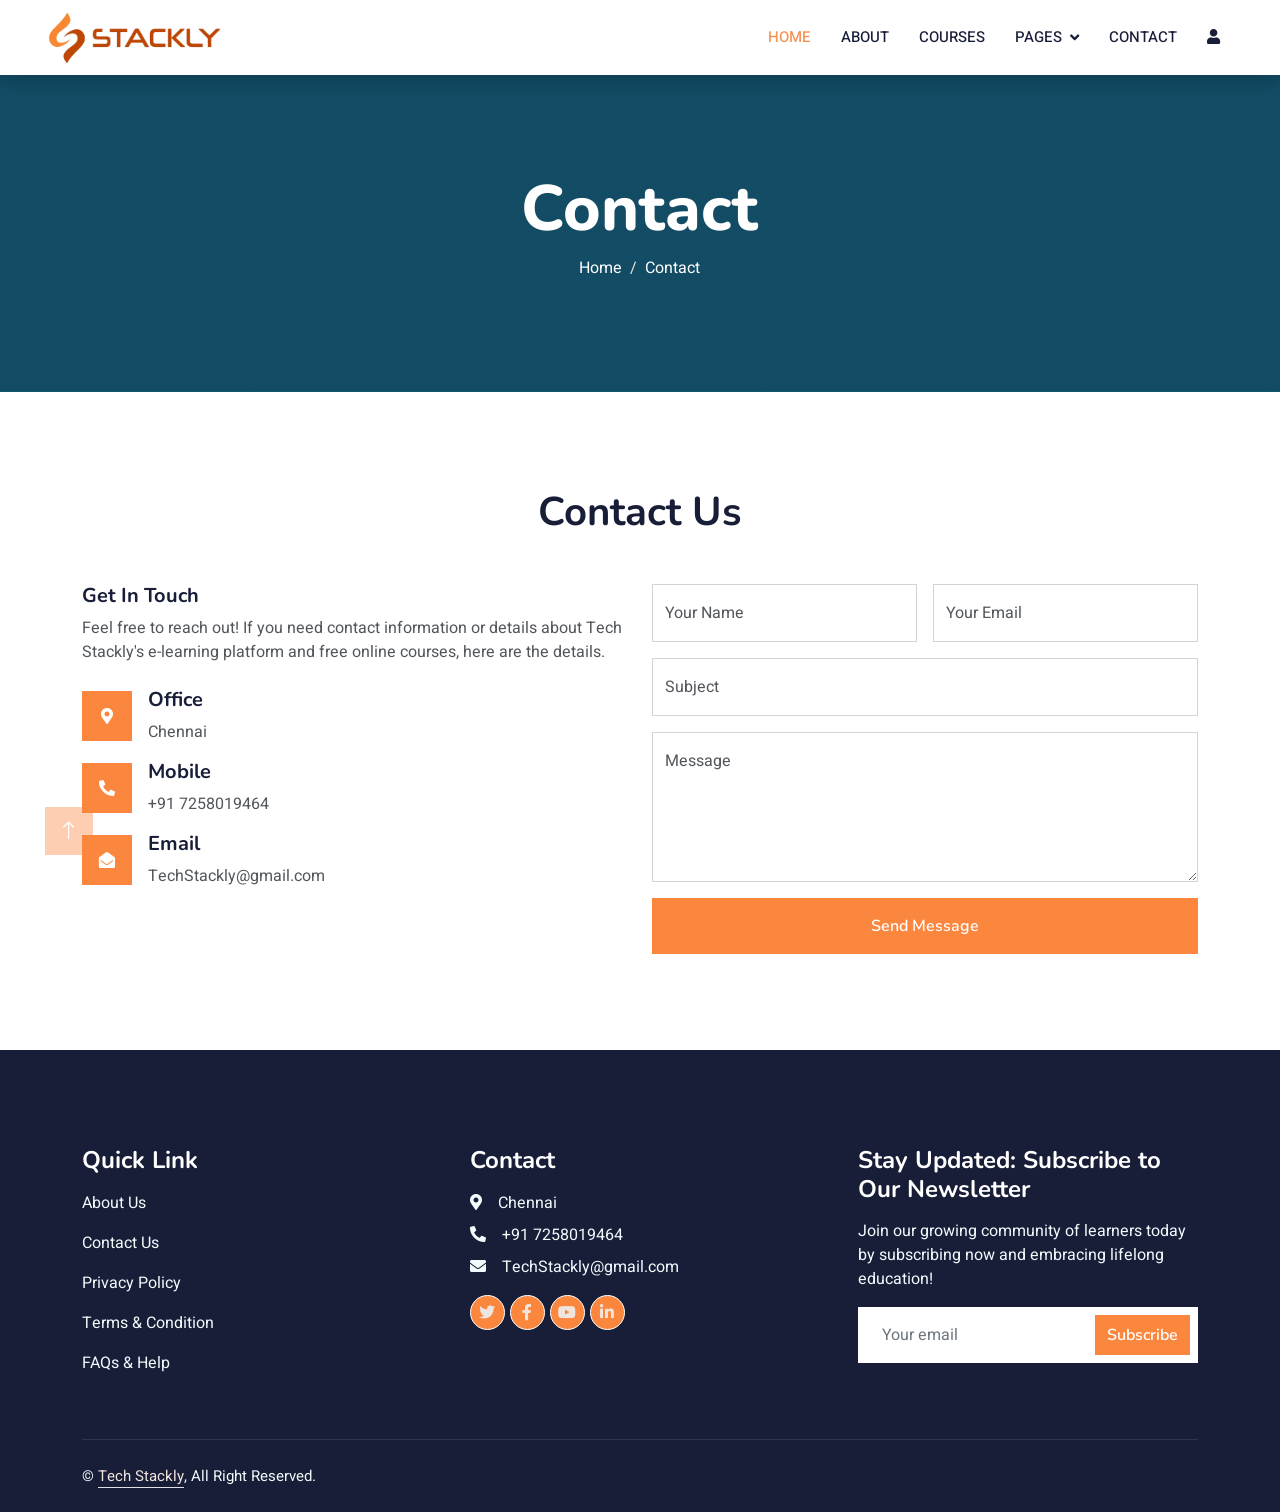
==== contact.html @ 387c12de "Learning" ====
<!DOCTYPE html>
<html lang="en">

<head>
    <meta charset="utf-8">
    <title>Tech Stackly : Contact</title>
    <meta content="width=device-width, initial-scale=1.0" name="viewport">
    <meta content="" name="keywords">
    <meta content="" name="description">

    <!-- Favicon -->
    <link href="img/icon.webp" rel="icon">

    <!-- Google Web Fonts -->
    <link rel="preconnect" href="https://fonts.googleapis.com">
    <link rel="preconnect" href="https://fonts.gstatic.com" crossorigin>
    <link
        href="https://fonts.googleapis.com/css2?family=Heebo:wght@400;500;600&family=Nunito:wght@600;700;800&display=swap"
        rel="stylesheet">

    <!-- Icon Font Stylesheet -->
    <link href="https://cdnjs.cloudflare.com/ajax/libs/font-awesome/5.10.0/css/all.min.css" rel="stylesheet">
    <link href="https://cdn.jsdelivr.net/npm/bootstrap-icons@1.4.1/font/bootstrap-icons.css" rel="stylesheet">

    <!-- Libraries Stylesheet -->
    <link href="lib/animate/animate.min.css" rel="stylesheet">
    <link href="lib/owlcarousel/assets/owl.carousel.min.css" rel="stylesheet">

    <!-- Customized Bootstrap Stylesheet -->
    <link href="css/bootstrap.min.css" rel="stylesheet">

    <!-- Template Stylesheet -->
    <link href="css/style.css" rel="stylesheet">
</head>

<body>
    <!-- Spinner Start -->
    <div id="spinner"
        class="show bg-white position-fixed translate-middle w-100 vh-100 top-50 start-50 d-flex align-items-center justify-content-center">
        <div class="spinner-border text-primary" style="width: 3rem; height: 3rem;" role="status">
            <span class="sr-only">Loading...</span>
        </div>
    </div>
    <!-- Spinner End -->


    <!-- Navbar Start -->
    <nav class="navbar navbar-expand-lg bg-white navbar-light shadow sticky-top p-0">
        <a href="index.html" class="navbar-brand d-flex align-items-center px-4 px-lg-5">
            <p class="m-0 fw-bold" style="font-size: 25px;"><img src="img/logo.webp" alt="Stackly Logo" height="50px"></p>
        </a>
        <button type="button" class="navbar-toggler me-4" data-bs-toggle="collapse" data-bs-target="#navbarCollapse"
            style="border: none;">
            <span class="navbar-toggler-icon"></span>
        </button>
        <div class="collapse navbar-collapse" id="navbarCollapse">
            <div class="navbar-nav ms-auto p-4 p-lg-0">
                <a href="index.html" class="nav-item nav-link active">Home</a>
                <a href="about.html" class="nav-item nav-link">About</a>
                <a href="courses.html" class="nav-item nav-link">Courses</a>
                <div class="nav-item dropdown">
                    <a href="#" class="nav-link dropdown-toggle" data-bs-toggle="dropdown">Pages</a>
                    <div class="dropdown-menu fade-down m-0">
                        
                        <a href="testimonial.html" class="dropdown-item">Testimonial</a>

                    </div>
                </div>
                <a href="contact.html" class="nav-item nav-link">Contact</a>
                <a href="login.html" class="nav-item nav-link"><i class="fa fa-user"></i></a>
                <a href="#" class="nav-item nav-link">
                    <div id="google_translate_element"></div>
                </a>
            </div>
        </div>
    </nav>
    <!-- Navbar End -->


    <!-- Header Start -->
    <div class="container-fluid bg-primary py-5 mb-5 page-header">
        <div class="container py-5">
            <div class="row justify-content-center">
                <div class="col-lg-10 text-center">
                    <h1 class="display-3 text-white animated slideInDown">Contact</h1>
                    <nav aria-label="breadcrumb">
                        <ol class="breadcrumb justify-content-center">
                            <li class="breadcrumb-item"><a class="text-white" href="index.html">Home</a></li>
                            <li class="breadcrumb-item text-white active" aria-current="page">Contact</li>
                        </ol>
                    </nav>
                </div>
            </div>
        </div>
    </div>
    <!-- Header End -->


   <!-- Contact Start -->
<div class="container-xxl py-5">
    <div class="container">
        <div class="text-center wow fadeInUp" data-wow-delay="0.1s">
            <h1 class="mb-5 bg-white text-center px-3">Contact Us</h1>
        </div>
        <div class="row g-4">
            <div class="col-lg-6 col-md-6 wow fadeInUp" data-wow-delay="0.1s">
                <h5>Get In Touch</h5>
                <p class="mb-4">Feel free to reach out! If you need contact information or details about Tech Stackly's e-learning platform and free online courses, here are the details.</p>

                <div class="d-flex align-items-center mb-3">
                    <div class="d-flex align-items-center justify-content-center flex-shrink-0"
                        style="width: 50px; height: 50px; background-color: #fb873f;">
                        <i class="fa fa-map-marker-alt text-white"></i>
                    </div>
                    <div class="ms-3">
                        <h5>Office</h5>
                        <p class="mb-0">Chennai</p>
                    </div>
                </div>
                <div class="d-flex align-items-center mb-3">
                    <div class="d-flex align-items-center justify-content-center flex-shrink-0"
                        style="width: 50px; height: 50px; background-color: #fb873f;">
                        <i class="fa fa-phone-alt text-white"></i>
                    </div>
                    <div class="ms-3">
                        <h5>Mobile</h5>
                        <p class="mb-0">+91 7258019464</p>
                    </div>
                </div>
                <div class="d-flex align-items-center">
                    <div class="d-flex align-items-center justify-content-center flex-shrink-0"
                        style="width: 50px; height: 50px; background-color: #fb873f;">
                        <i class="fa fa-envelope-open text-white"></i>
                    </div>
                    <div class="ms-3">
                        <h5>Email</h5>
                        <p class="mb-0">TechStackly@gmail.com</p>
                    </div>
                </div>
            </div>

            <div class="col-lg-6 col-md-12 wow fadeInUp" data-wow-delay="0.5s">
                <!-- Add the action attribute to point to Formspree and set method to POST -->
                <form class="contact-form" action="https://formspree.io/f/mvgpywke" method="POST">
                    <div class="row g-3">
                        <div class="col-md-6">
                            <div class="form-floating">
                                <input type="text" class="form-control" id="name" name="name" required placeholder="Your Name">
                                <label for="name">Your Name</label>
                            </div>
                        </div>
                        <div class="col-md-6">
                            <div class="form-floating">
                                <input type="email" class="form-control" id="email" name="email" required
                                    placeholder="Your Email">
                                <label for="email">Your Email</label>
                            </div>
                        </div>
                        <div class="col-12">
                            <div class="form-floating">
                                <input type="text" class="form-control" id="subject" name="subject" required placeholder="Subject">
                                <label for="subject">Subject</label>
                            </div>
                        </div>
                        <div class="col-12">
                            <div class="form-floating">
                                <textarea class="form-control" required placeholder="Leave a message here"
                                    id="message" name="message" style="height: 150px"></textarea>
                                <label for="message">Message</label>
                            </div>
                        </div>
                        <div class="col-12">
                            <button class="btn btn-primary w-100 py-3" type="submit">Send Message</button>
                        </div>
                    </div>
                </form>
            </div>
        </div>
    </div>
</div>
<!-- Contact End -->

    <!-- Footer Start -->
    <div class="container-fluid bg-dark text-light footer pt-5 mt-5 wow fadeIn" data-wow-delay="0.1s">
        <div class="container py-5">
            <div class="row g-5">
                <div class="col-lg-4 col-md-6">
                    <h4 class="text-white mb-3">Quick Link</h4>
                    <p><a class="text-light" href="about.html">About Us</a></p>
                    <p><a class="text-light" href="contact.html">Contact Us</a></p>
                     <p><a class="text-light" href="error.html">Privacy Policy</a></p>
                    <p><a class="text-light" href="error.html">Terms & Condition</a></p>
                    <p><a class="text-light" href="error.html">FAQs & Help</a></p>
                </div>
                <div class="col-lg-4 col-md-6">
                    <h4 class="text-white mb-3">Contact</h4>
                    <p class="mb-2"><i class="fa fa-map-marker-alt me-3"></i>Chennai</p>
                    <p class="mb-2"><i class="fa fa-phone-alt me-3"></i>+91 7258019464</p>
                    <p class="mb-2"><i class="fa fa-envelope me-3"></i>TechStackly@gmail.com</p>
                    <div class="d-flex pt-2">
                        <a class="btn btn-outline-light btn-social" href=""><i class="fab fa-twitter"></i></a>
                        <a class="btn btn-outline-light btn-social" href=""><i class="fab fa-facebook-f"></i></a>
                        <a class="btn btn-outline-light btn-social" href=""><i class="fab fa-youtube"></i></a>
                        <a class="btn btn-outline-light btn-social" href=""><i class="fab fa-linkedin-in"></i></a>
                    </div>
                </div>

                <div class="col-lg-4 col-md-6">
                    <h4 class="text-white mb-3">Stay Updated: Subscribe to Our Newsletter</h4>
                    <p>Join our growing community of learners today by subscribing now and embracing lifelong education! </p>
                    <div class="position-relative mx-auto" style="max-width: 400px;">
                        <form action="#">
                            <input class="form-control border-0 w-100 py-3 ps-4 pe-5" type="email"
                                placeholder="Your email" required>
                            <button type="submit"
                                class="btn btn-primary py-2 position-absolute top-0 end-0 mt-2 me-2"><a
                                    href="mailto:manish19464@gmail.com">Subscribe</a></button>
                        </form>
                    </div>
                </div>
            </div>
        </div>
        <div class="container">
            <div class="copyright">
                <div class="row">
                    <div class="col-md-6 text-center text-md-start mb-3 mb-md-0">
                        &copy; <a class="border-bottom" href="index.html">Tech Stackly</a>, All Right Reserved.

                    </div>
                </div>
            </div>
        </div>
    </div>
    <!-- Footer End -->


    <!-- Back to Top -->
    <a href="#" class="btn btn-lg btn-primary btn-lg-square back-to-top"><i class="bi bi-arrow-up"></i></a>


    <!-- JavaScript Libraries -->
    <script src="https://code.jquery.com/jquery-3.4.1.min.js"></script>
    <script src="https://cdn.jsdelivr.net/npm/bootstrap@5.0.0/dist/js/bootstrap.bundle.min.js"></script>
    <script src="lib/wow/wow.min.js"></script>
    <script src="lib/easing/easing.min.js"></script>
    <script src="lib/waypoints/waypoints.min.js"></script>
    <script src="lib/owlcarousel/owl.carousel.min.js"></script>

    <!-- Template Javascript -->
    <script src="js/main.js"></script>
</body>

</html>
---- css/style.css ----
/********** Template CSS **********/
:root {
    --primary: #f69050;
    --light: #F0FBFC;
    --light: #f0e4de;
    --dark: #181d38;
}

.btn {
    background-color: #fb873f;
    border: none;
}

.btn a {
    text-decoration: none;
    color: #fff;
}

.btn:hover {
    background: transparent;
    color: var(--primary) !important;
    border: 1px solid var(--primary);
}

.btn:hover a {
    color: var(--primary) !important;
}

.btn-light {
    background-color: var(--light);
}

.btn-light:hover {
    background: transparent;
    color: var(--light) !important;
    border: 1px solid var(--light);
}

.fw-medium {
    font-weight: 600 !important;
}

.fw-semi-bold {
    font-weight: 700 !important;
}

.back-to-top {
    position: fixed;
    display: none;
    left: 45px;
    bottom: 45px;
    z-index: 99;
}


/*** Spinner ***/
#spinner {
    opacity: 0;
    visibility: hidden;
    transition: opacity .5s ease-out, visibility 0s linear .5s;
    z-index: 99999;
}

#spinner.show {
    transition: opacity .5s ease-out, visibility 0s linear 0s;
    visibility: visible;
    opacity: 1;
}


/*** Button ***/
.btn {
    font-family: 'Nunito', sans-serif;
    font-weight: 600;
    transition: .5s;
}

.btn.btn-primary,
.btn.btn-secondary {
    color: #FFFFFF;
}

.btn-square {
    width: 38px;
    height: 38px;
}

.btn-sm-square {
    width: 32px;
    height: 32px;
}

.btn-lg-square {
    width: 48px;
    height: 48px;
}

.btn-square,
.btn-sm-square,
.btn-lg-square {
    padding: 0;
    display: flex;
    align-items: center;
    justify-content: center;
    font-weight: normal;
    border-radius: 0px;
}


/*** Navbar ***/
.navbar .dropdown-toggle::after {
    border: none;
    content: "\f107";
    font-family: "Font Awesome 5 Free";
    font-weight: 900;
    vertical-align: middle;
    margin-left: 8px;
}

.navbar-light .navbar-nav .nav-link {
    margin-right: 30px;
    padding: 25px 0;
    color: #FFFFFF;
    font-size: 15px;
    text-transform: uppercase;
    outline: none;
}

.navbar-light .navbar-nav .nav-link:hover,
.navbar-light .navbar-nav .nav-link.active {
    color: var(--primary);
}

@media (max-width: 991.98px) {
    .navbar-light .navbar-nav .nav-link {
        margin-right: 0;
        padding: 10px 0;
    }

    .navbar-light .navbar-nav {
        border-top: 1px solid #EEEEEE;
    }
}

.navbar-light .navbar-brand,
.navbar-light a.btn {
    height: 75px;
}

.navbar-light .navbar-nav .nav-link {
    color: var(--dark);
    font-weight: 500;
}

.navbar-light.sticky-top {
    top: -100px;
    transition: .5s;
}

.navbar-toggler-icon {
    color: #fb873f;
}

.navbar-toggler {
    border: 2px solid #fb873f;
}

@media (min-width: 992px) {
    .navbar .nav-item .dropdown-menu {
        display: block;
        margin-top: 0;
        opacity: 0;
        visibility: hidden;
        transition: .5s;
    }

    .navbar .dropdown-menu.fade-down {
        top: 100%;
        transform: rotateX(-75deg);
        transform-origin: 0% 0%;
    }

    .navbar .nav-item:hover .dropdown-menu {
        top: 100%;
        transform: rotateX(0deg);
        visibility: visible;
        transition: .5s;
        opacity: 1;
    }
}

/*** Header carousel ***/

.header-carousel .owl-carousel-item {
    position: relative;
    height: 100vh;
}

.header-carousel p {
    margin-top: 20px;
    font-size: 20px;
    line-height: 30px;
}

@media (max-width: 1300px) {
    .header-carousel .owl-carousel-item {
        position: relative;
        min-height: 80vh;
    }

    .header-carousel .owl-carousel-item img {
        position: absolute;
        width: 100%;
        height: 100%;
        object-fit: cover;
    }
}

@media (max-width: 768px) {
    .header-carousel .owl-carousel-item {
        position: relative;
        min-height: 500px;
    }

    .header-carousel .owl-carousel-item img {
        position: absolute;
        width: 100%;
        height: 100%;
        object-fit: cover;
    }
}

@media (max-width: 430px) {

    .header-carousel .owl-carousel-item {
        position: relative;
        height: 500px;
    }

    .header-carousel .owl-carousel-item img {
        position: absolute;
        width: 100%;
        height: 100%;
        object-fit: cover;
    }

    .header-carousel h1 {
        font-size: 30px;
        line-height: 30px;
    }

    .header-carousel p {
        margin-top: 20px;
        font-size: 15px;
        line-height: 20px;
    }
}

.header-carousel .owl-nav {
    position: absolute;
    top: 50%;
    right: 8%;
    transform: translateY(-50%);
    display: flex;
    flex-direction: column;
}

.header-carousel .owl-nav .owl-prev,
.header-carousel .owl-nav .owl-next {
    margin: 7px 0;
    width: 45px;
    height: 45px;
    display: flex;
    align-items: center;
    justify-content: center;
    color: #FFFFFF;
    background: transparent;
    border: 1px solid #FFFFFF;
    font-size: 22px;
    transition: .5s;
}

.header-carousel .owl-nav .owl-prev:hover,
.header-carousel .owl-nav .owl-next:hover {
    background: var(--primary);
    border-color: var(--primary);
}

.page-header {
    background: linear-gradient(rgba(24, 29, 56, .7), rgba(24, 29, 56, .7)), url(../img/carousel-1.jpg);
    background-position: center center;
    background-repeat: no-repeat;
    background-size: cover;
}

.page-header-inner {
    background: rgba(15, 23, 43, .7);
}

.breadcrumb-item+.breadcrumb-item::before {
    color: var(--light);
}


/*** Section Title ***/
.section-title {
    position: relative;
    display: inline-block;
    text-transform: uppercase;
}

.section-title::before {
    position: absolute;
    content: "";
    width: calc(100% + 80px);
    height: 2px;
    top: 4px;
    left: -40px;
    background: var(--primary);
    z-index: -1;
}

.section-title::after {
    position: absolute;
    content: "";
    width: calc(100% + 120px);
    height: 2px;
    bottom: 5px;
    left: -60px;
    background: var(--primary);
    z-index: -1;
}

.section-title.text-start::before {
    width: calc(100% + 40px);
    left: 0;
}

.section-title.text-start::after {
    width: calc(100% + 60px);
    left: 0;
}


/*** Service ***/
.service-item {
    transition: .5s;
}


.service-item i {
    color: var(--primary);
}

.service-item:hover {
    margin-top: -10px;
    background: var(--primary);
}

.service-item * {
    transition: all .3s ease-in-out;
}

.service-item:hover * {
    color: #fff !important;
}

.course-item img {
    width: 100%;
    height: 200px;
    border-radius: 5px;
}

/*** Categories & Courses ***/

.category .content {
    cursor: pointer;
    transition: .5s;
}

.category .content:hover {
    background-color: var(--primary);
    color: #fff;
}

.category .content h5 a {
    text-decoration: none;
    color: var(--dark);
    transition: all 0.3s ease-in-out;
}

.category .content:hover h5 a {
    color: #fff !important;
}

.category img {
    width: 50px;
    height: 50px;
}

.category img,
.course-item img {
    transition: .5s;
}

.category a:hover img,
.course-item:hover img {
    transform: scale(1.1);
    margin-top: -10px;
}

/* Developer Profile - Image Styles */
.team-item {
    background-color: #fff;
    border-radius: 15px; 
    padding: 15px;
    max-width: 350px;
    margin: 0 auto;
    box-shadow: 0 4px 10px rgba(0, 0, 0, 0.1);
    transition: all 0.3s ease-in-out;
}

.team-item:hover {
    box-shadow: 0 8px 20px rgba(0, 0, 0, 0.2);
    transform: scale(1.03);
}


.team-item img {
    transition: transform 0.5s ease, box-shadow 0.3s ease;
    border-radius: 50%; 
    width: 220px; 
    height: 220px;
    border: 5px solid #fff;
    margin: 0 auto;
    display: block;
}



/*** Testimonial ***/
.testimonial-carousel::before {
    position: absolute;
    content: "";
    top: 0;
    left: 0;
    height: 100%;
    width: 0;
    background: linear-gradient(to right, rgba(255, 255, 255, 1) 0%, rgba(255, 255, 255, 0) 100%);
    z-index: 1;
}

.testimonial-carousel::after {
    position: absolute;
    content: "";
    top: 0;
    right: 0;
    height: 100%;
    width: 0;
    background: linear-gradient(to left, rgba(255, 255, 255, 1) 0%, rgba(255, 255, 255, 0) 100%);
    z-index: 1;
}

@media (min-width: 768px) {

    .testimonial-carousel::before,
    .testimonial-carousel::after {
        width: 200px;
    }
}

@media (min-width: 992px) {

    .testimonial-carousel::before,
    .testimonial-carousel::after {
        width: 300px;
    }
}

.testimonial-carousel .owl-item .testimonial-text,
.testimonial-carousel .owl-item.center .testimonial-text * {
    transition: .5s;
}

.testimonial-carousel .owl-item.center .testimonial-text {
    background: var(--primary) !important;
}

.testimonial-carousel .owl-item.center .testimonial-text * {
    color: #FFFFFF !important;
}

.testimonial-carousel .owl-dots {
    margin-top: 24px;
    display: flex;
    align-items: flex-end;
    justify-content: center;
}

.testimonial-carousel .owl-dot {
    position: relative;
    display: inline-block;
    margin: 0 5px;
    width: 15px;
    height: 15px;
    border: 1px solid #CCCCCC;
    transition: .5s;
}

.testimonial-carousel .owl-dot.active {
    background: var(--primary);
    border-color: var(--primary);
}


/*** Footer ***/
.footer .btn.btn-social {
    margin-right: 5px;
    width: 35px;
    height: 35px;
    display: flex;
    align-items: center;
    justify-content: center;
    color: var(--light);
    font-weight: normal;
    border: 1px solid #FFFFFF;
    border-radius: 35px;
    transition: .3s;
}

.footer .btn.btn-social:hover {
    color: var(--primary);
}

.footer .btn.btn-link {
    display: block;
    margin-bottom: 5px;
    padding: 0;
    text-align: left;
    color: #FFFFFF;
    font-size: 15px;
    font-weight: normal;
    text-transform: capitalize;
    transition: .3s;
}

.footer .btn.btn-link::before {
    position: relative;
    content: "\f105";
    font-family: "Font Awesome 5 Free";
    font-weight: 900;
    margin-right: 10px;
}

.footer .btn.btn-link:hover {
    letter-spacing: 1px;
    box-shadow: none;
}

.footer .copyright {
    padding: 25px 0;
    font-size: 15px;
    border-top: 1px solid rgba(256, 256, 256, .1);
}

.footer .copyright a {
    color: var(--light);
}

.footer .footer-menu a {
    margin-right: 15px;
    padding-right: 15px;
    border-right: 1px solid rgba(255, 255, 255, .1);
}

.footer .footer-menu a:last-child {
    margin-right: 0;
    padding-right: 0;
    border-right: none;
}
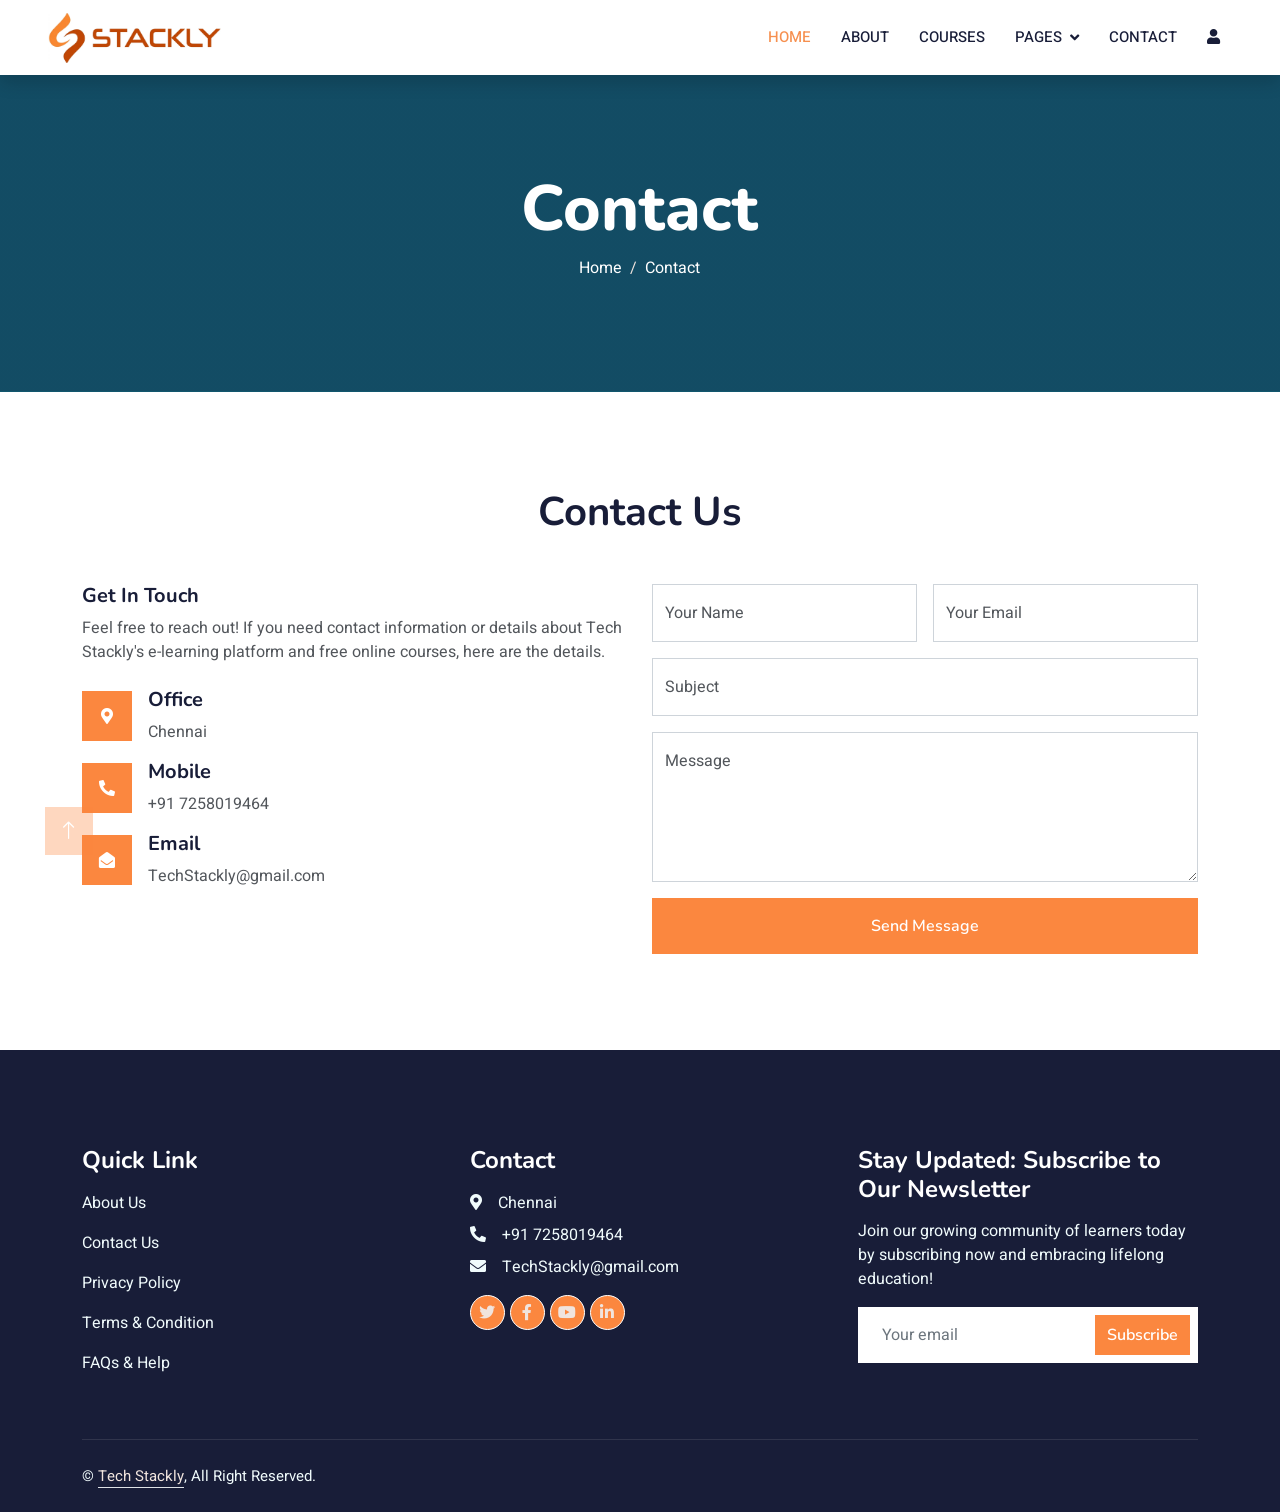
==== commit eca404f6: "updated olp" ====
--- a/contact.html
+++ b/contact.html
@@ -198,9 +198,9 @@
                     <p class="mb-2"><i class="fa fa-phone-alt me-3"></i>+91 7258019464</p>
                     <p class="mb-2"><i class="fa fa-envelope me-3"></i>TechStackly@gmail.com</p>
                     <div class="d-flex pt-2">
-                        <a class="btn btn-outline-light btn-social" href=""><i class="fab fa-twitter"></i></a>
-                        <a class="btn btn-outline-light btn-social" href=""><i class="fab fa-facebook-f"></i></a>
-                        <a class="btn btn-outline-light btn-social" href=""><i class="fab fa-youtube"></i></a>
+                        <a class="btn btn-outline-light btn-social" href="error.html"><i class="fab fa-twitter"></i></a>
+                        <a class="btn btn-outline-light btn-social" href="error.html"><i class="fab fa-facebook-f"></i></a>
+                        <a class="btn btn-outline-light btn-social" href="error.html"><i class="fab fa-youtube"></i></a>
                         <a class="btn btn-outline-light btn-social" href=""><i class="fab fa-linkedin-in"></i></a>
                     </div>
                 </div>
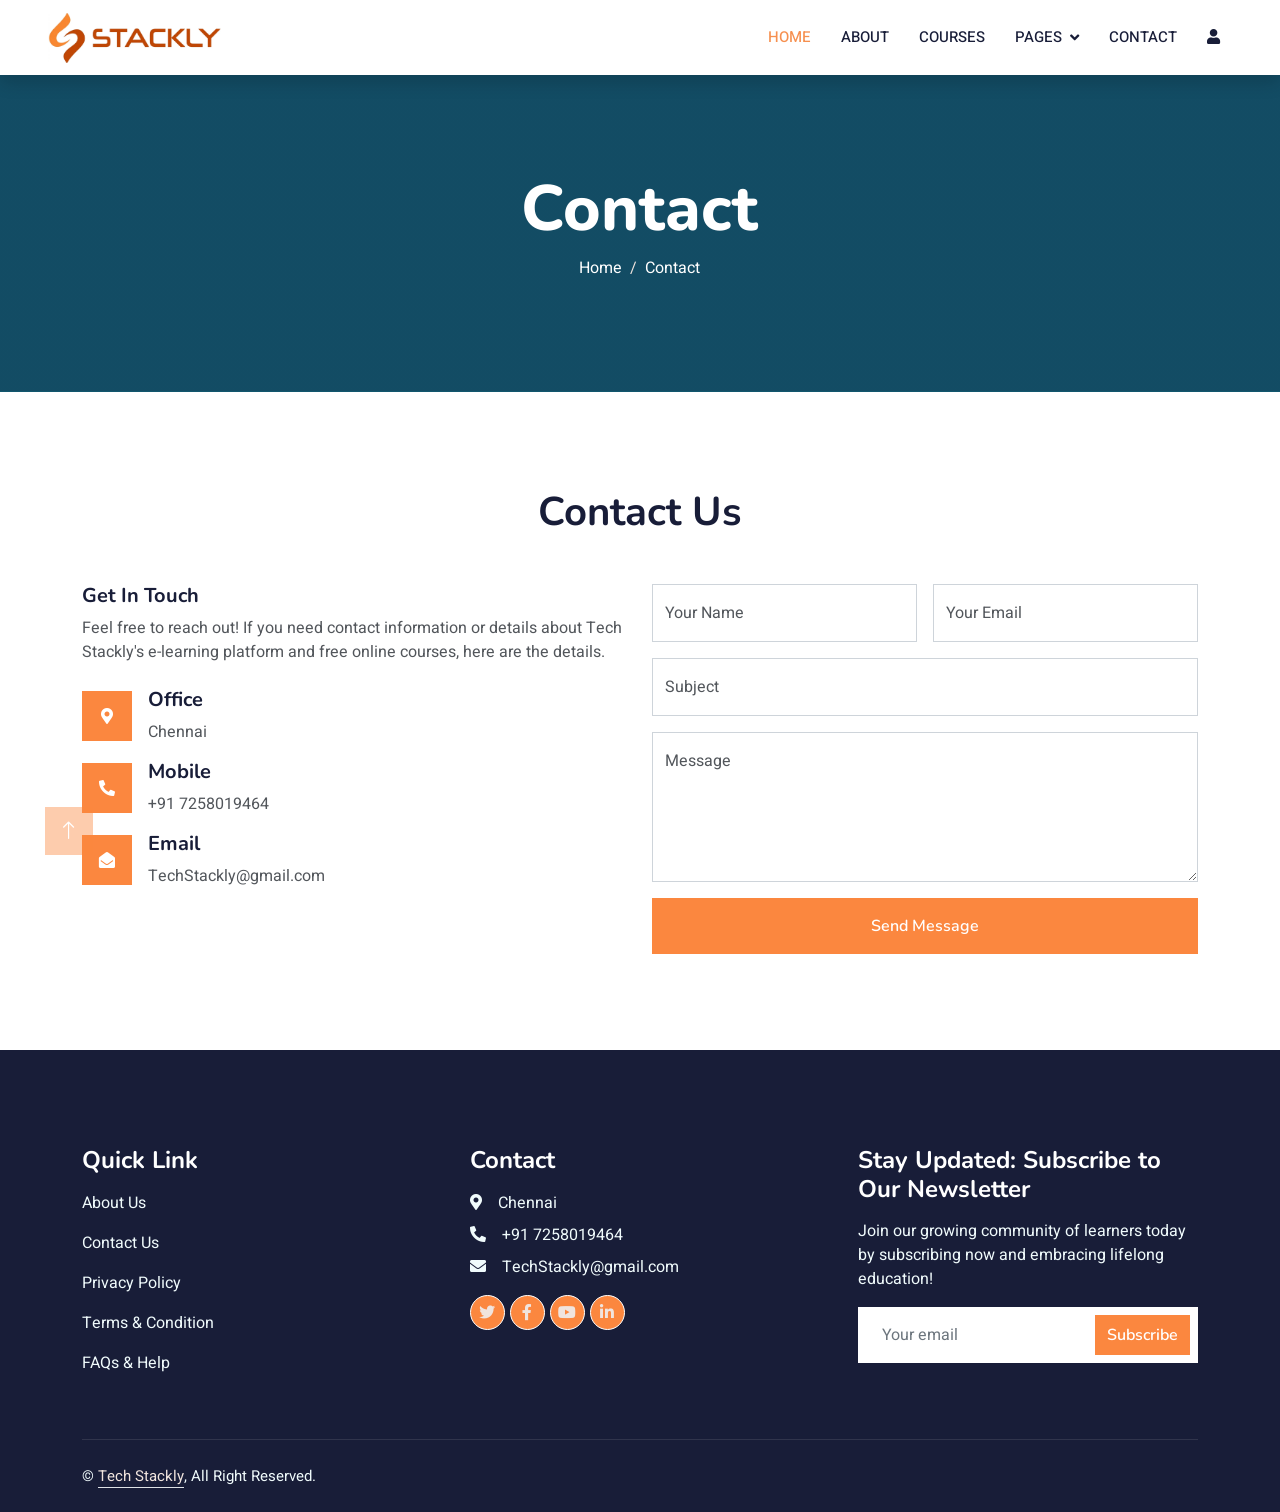
==== commit 130109ca: "olp" ====
--- a/contact.html
+++ b/contact.html
@@ -201,7 +201,7 @@
                         <a class="btn btn-outline-light btn-social" href="error.html"><i class="fab fa-twitter"></i></a>
                         <a class="btn btn-outline-light btn-social" href="error.html"><i class="fab fa-facebook-f"></i></a>
                         <a class="btn btn-outline-light btn-social" href="error.html"><i class="fab fa-youtube"></i></a>
-                        <a class="btn btn-outline-light btn-social" href=""><i class="fab fa-linkedin-in"></i></a>
+                        <a class="btn btn-outline-light btn-social" href="error.html"><i class="fab fa-linkedin-in"></i></a>
                     </div>
                 </div>
 
